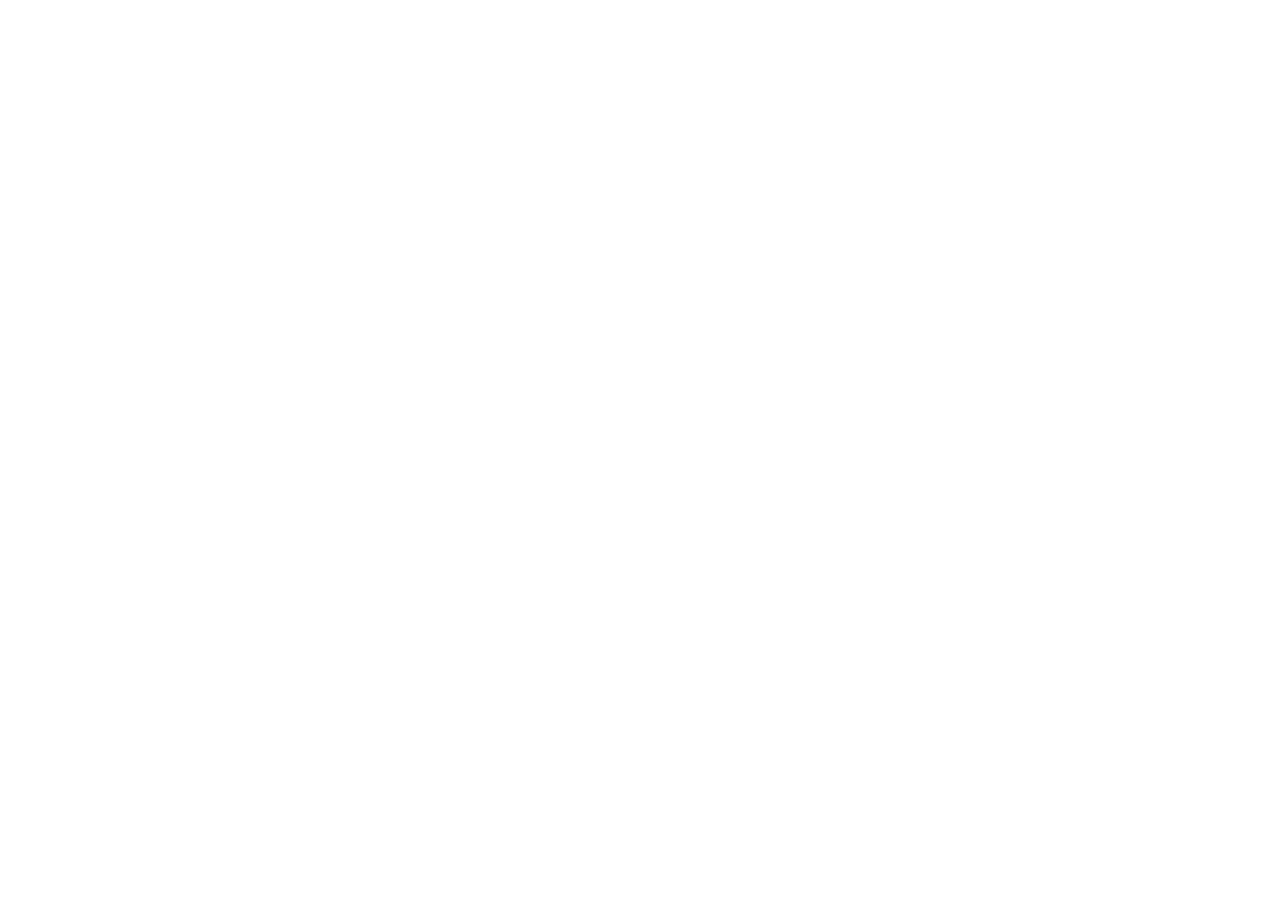
==== index.html @ 3876ae7c "title bar" ====
<!DOCTYPE html>
<html lang="en">
<head>
    <meta charset="UTF-8">
    <meta http-equiv="X-UA-Compatible" content="IE=edge">
    <meta name="viewport" content="width=device-width, initial-scale=1.0">
    
    <title>broneftys</title>
    <!-- TailwindCSS-->
    <script src="https://cdn.tailwindcss.com"></script>
</head>
<body>
    
</body>
</html>
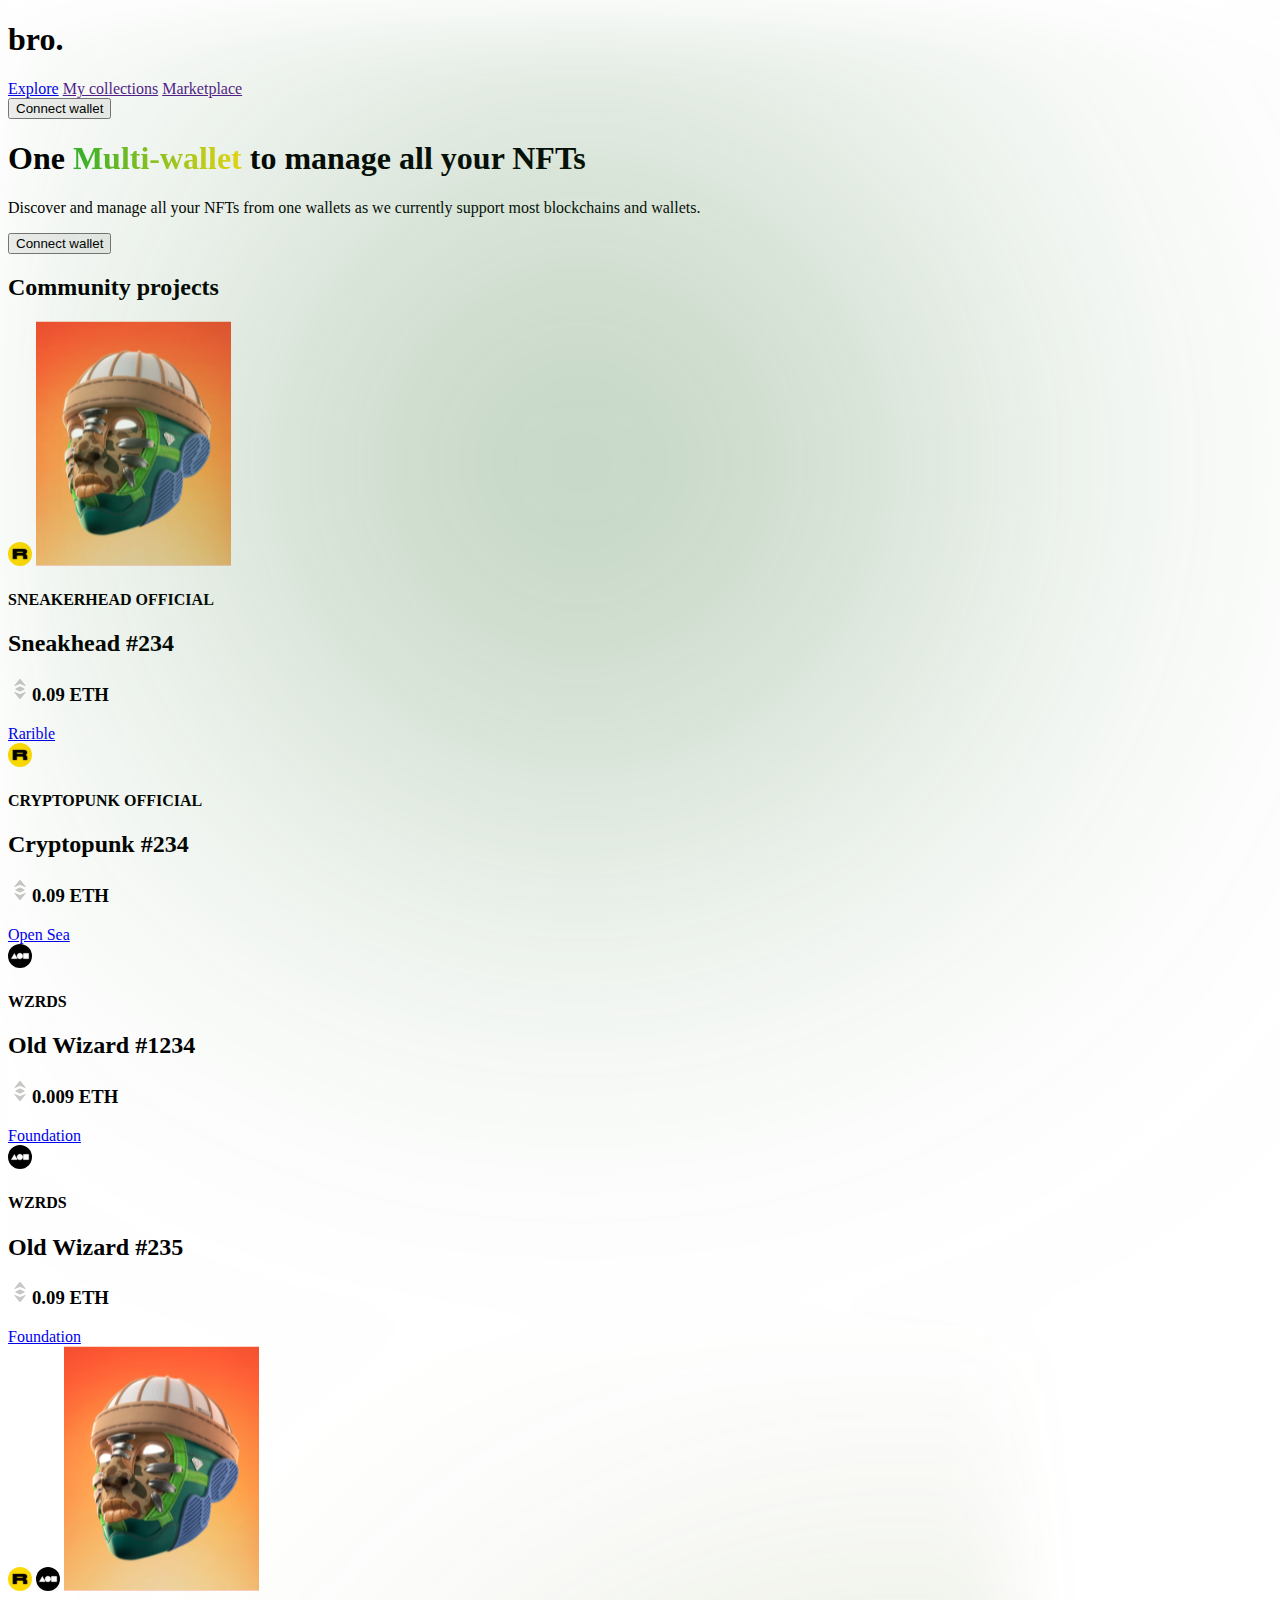
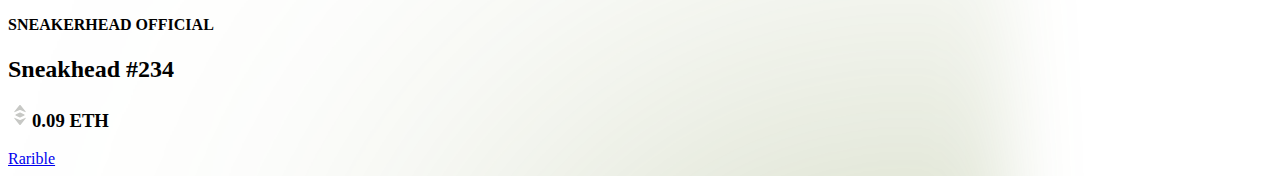
==== commit 0b68e2ee: "homepage done" ====
--- a/index.html
+++ b/index.html
@@ -4,12 +4,100 @@
     <meta charset="UTF-8">
     <meta http-equiv="X-UA-Compatible" content="IE=edge">
     <meta name="viewport" content="width=device-width, initial-scale=1.0">
-    
-    <title>broneftys</title>
-    <!-- TailwindCSS-->
+    <title>bro_neftys</title>
+    <!-- External Fonts -->
+    <link href="https://api.fontshare.com/v2/css?f[]=clash-grotesk@200,700,400,600,300,500&display=swap" rel="stylesheet">
+    <!-- CSS -->
+    <link rel="stylesheet" href="style.css">
     <script src="https://cdn.tailwindcss.com"></script>
 </head>
-<body>
-    
+<body class="font-['Clash_Grotesk'] bg-[#181B18] text-[#EBEFE9] ">
+    <aside class="bg-noise absolute ">
+        <img class="left-0 w-2/3" src="images/green_blur.svg" alt="">
+        <img class="right-0 w-2/3" src="images/yellow_blur.svg" alt="">
+    </aside>
+    <header class="px-8 sm:px-12 md:px-16 lg:px-24 flex justify-between h-32 items-center">
+        <h1>bro.</h1>
+        <nav class="space-x-4 sm:space-x-5 md:space-x-6">
+            <a href="#explore" class="hover:cursor-pointer active:text-[#CFD717]">Explore</a>
+            <a href="" class="hover:cursor-pointer active:text-[#CFD717]">My collections</a>
+            <a href="" class="hover:cursor-pointer active:text-[#CFD717]">Marketplace</a>
+        </nav>
+        <button class="px-4 py-2 font-medium bg-[#CFD717] text-[#1E2419]">Connect wallet</button>
+    </header>
+    <main id="explore" class="px-8 sm:px-12 md:px-16 lg:px-24">
+        <section class="flex flex-col h-[77vh] items-center justify-center text-center">
+            <h1 class="text-6xl font-semibold max-w-4xl">One <span class="gradient-text">Multi-wallet</span> to manage all your NFTs</h1>
+            <p class="font-medium text-white max-w-xl opacity-75 my-4">Discover and manage all your NFTs from one wallets as we currently support most blockchains and wallets.</p>
+            <button class="sm:hidden px-4 py-2 font-medium bg-[#CFD717] text-[#1E2419]">Connect wallet</button>
+        </section>
+
+        <h2 class="text-xl font-medium my-6">Community projects</h2>
+
+        <section class="grid grid-cols-2 md:grid-cols-3 lg:grid-cols-5 gap-4 my-6 content-center">
+            <div class="bg-[#1E2419] p-3">
+                <div class="relative">
+                    <img class="absolute top-3 right-3" src="images/rarible.svg" alt="">
+                    <img class="w-full" src="images/sneakhead.svg" alt="">
+                </div>
+                <h4 class="text-[#C6CBC6] text-xs font-medium mt-4">SNEAKERHEAD OFFICIAL</h4>
+                <h2 class="text-white font-medium text-xl my-2">Sneakhead #234</h2>
+                <div class="flex justify-between my-2">
+                    <h3 class="flex"><img src="images/eth_icon.svg" alt="">0.09 ETH</h3>
+                    <a href="#" class="text-[#CFD717]">Rarible</a>
+                </div>
+            </div>
+
+            <div class="bg-[#1E2419] p-3">
+                <div class="relative">
+                    <img class="absolute top-3 right-3" src="images/rarible.svg" alt="">
+                    <img class="w-full" src="/images/cryptopunk#234.svg" alt="">
+                </div>
+                <h4 class="text-[#C6CBC6] text-xs font-medium mt-4">CRYPTOPUNK OFFICIAL</h4>
+                <h2 class="text-white font-medium text-xl my-2">Cryptopunk #234</h2>
+                <div class="flex justify-between">
+                    <h3 class="flex"><img src="images/eth_icon.svg" alt="">0.09 ETH</h3>
+                    <a href="#" class="text-[#CFD717]">Open Sea</a>
+                </div>
+            </div>
+            <div class="bg-[#1E2419] p-3">
+                <div class="relative">
+                    <img class="absolute top-3 right-3" src="images/foundation.svg" alt="">
+                    <img class="w-full" src="images/oldwizard#1234.svg" alt="">
+                </div>
+                <h4 class="text-[#C6CBC6] text-xs font-medium mt-4">WZRDS</h4>
+                <h2 class="text-white font-medium text-xl my-2">Old Wizard #1234</h2>
+                <div class="flex justify-between">
+                    <h3 class="flex"><img src="images/eth_icon.svg" alt="">0.009 ETH</h3>
+                    <a href="#" class="text-[#CFD717]">Foundation</a>
+                </div>
+            </div>
+            <div class="bg-[#1E2419] p-3">
+                <div class="relative">
+                    <img class="absolute top-3 right-3" src="images/foundation.svg" alt="">
+                    <img class="w-full" src="images/oldwizard#235.svg" alt="">
+                </div>
+                <h4 class="text-[#C6CBC6] text-xs font-medium mt-4">WZRDS</h4>
+                <h2 class="text-white font-medium text-xl my-2">Old Wizard #235</h2>
+                <div class="flex justify-between">
+                    <h3 class="flex"><img src="images/eth_icon.svg" alt="">0.09 ETH</h3>
+                    <a href="#" class="text-[#CFD717]">Foundation</a>
+                </div>
+            </div>
+            <div class="bg-[#1E2419] p-3">
+                <div class="relative">
+                    <img class="absolute top-3 right-3" src="images/rarible.svg" alt="">
+                    <img class="absolute top-3 right-6" src="images/foundation.svg" alt="">
+                    <img class="w-full" src="images/sneakhead.svg" alt="">
+                </div>
+                <h4 class="text-[#C6CBC6] text-xs font-medium mt-4">SNEAKERHEAD OFFICIAL</h4>
+                <h2 class="text-white font-medium text-xl my-2">Sneakhead #234</h2>
+                <div class="flex justify-between">
+                    <h3 class="flex"><img src="images/eth_icon.svg" alt="">0.09 ETH</h3>
+                    <a href="#" class="text-[#CFD717]">Rarible</a>
+                </div>
+            </div>
+        </section>
+    </main>
 </body>
 </html>--- a/style.css
+++ b/style.css
@@ -0,0 +1,37 @@
+.gradient-text {
+    background: -webkit-linear-gradient(1800deg, #33B22C, #F7E012);
+    -webkit-background-clip: text;
+    -webkit-text-fill-color: transparent;
+}
+body {
+    
+}
+.bg-noise {
+    filter: blur(36px);
+    position: fixed;
+    transition: all ease 30s infinite;
+}
+.bg-noise img:first-child {
+    transition-duration: inf;
+    animation: 25s animation_uno;
+    animation-iteration-count: infinite;
+}
+.bg-noise img:last-child {
+    transition-duration: inf;
+    animation: 25s animation_uno;
+    animation-iteration-count: infinite;
+}
+@keyframes animation_uno {
+    0% {
+        transform: translate(45%);
+    }
+    25% {
+        transform: translateY(25%);
+    }
+    60% {
+        transform: translateX(-25%);
+    }
+    100% {
+        transform: translateY(75%);
+    }
+}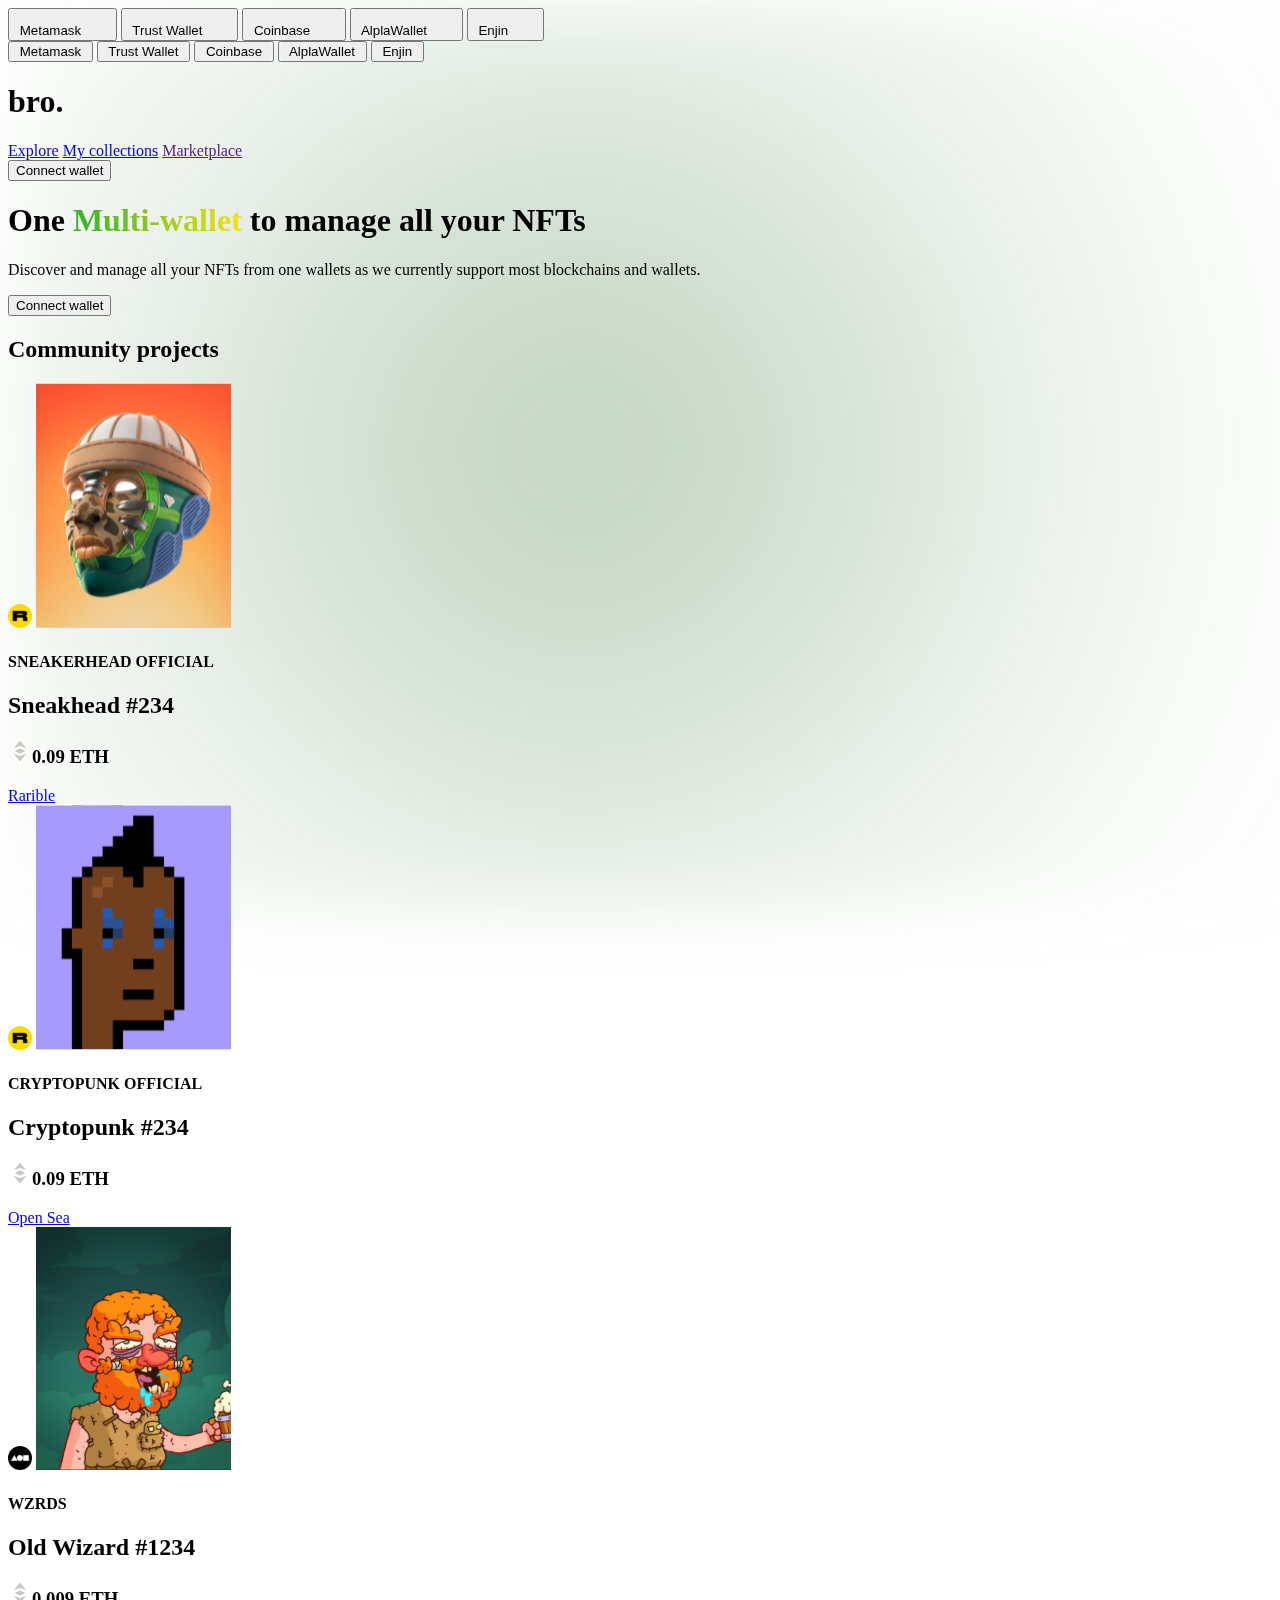
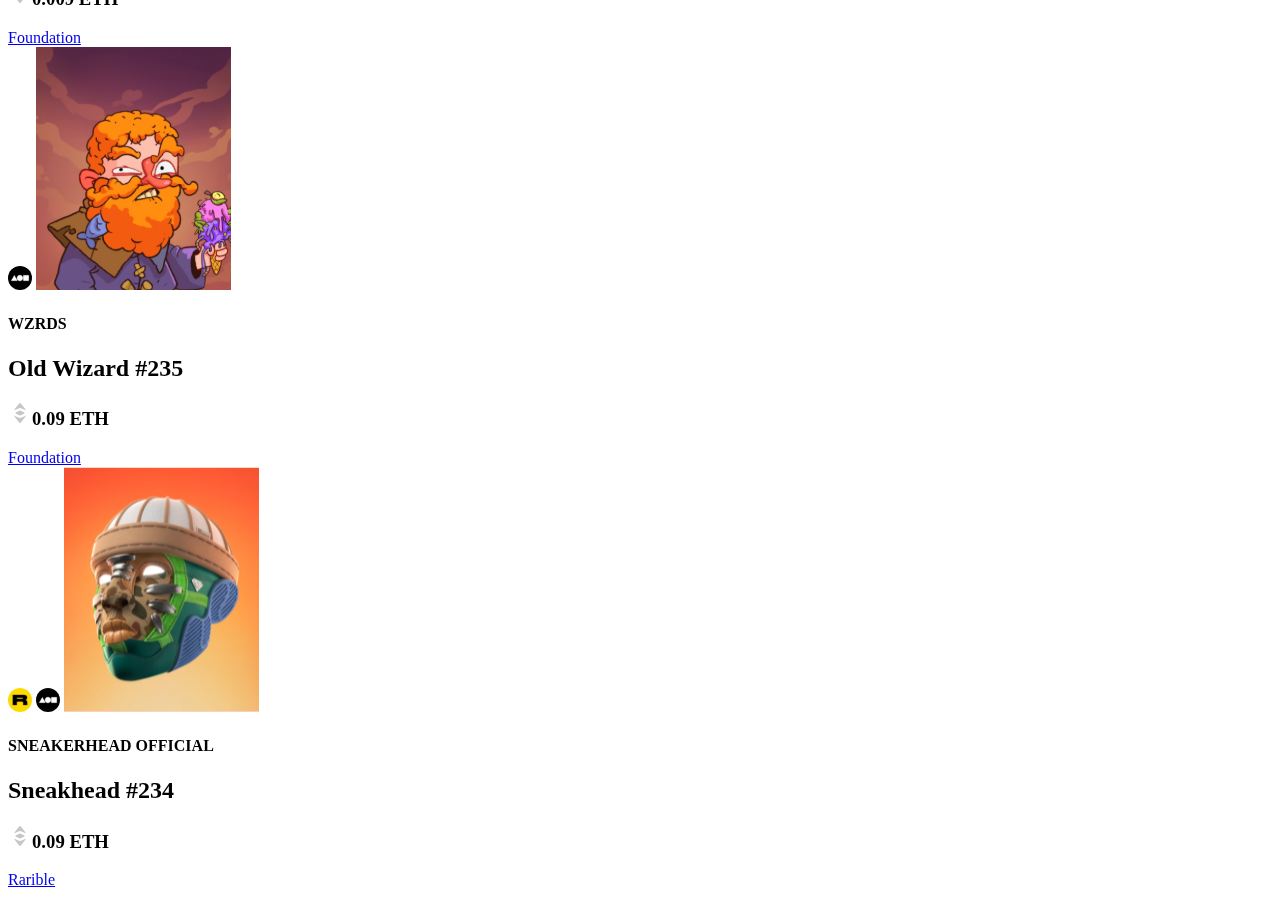
==== commit 293533a7: "images and icon assets" ====
--- a/index.html
+++ b/index.html
@@ -10,20 +10,84 @@
     <!-- CSS -->
     <link rel="stylesheet" href="style.css">
     <script src="https://cdn.tailwindcss.com"></script>
+    <script src="main.js" defer></script>
 </head>
 <body class="font-['Clash_Grotesk'] bg-[#181B18] text-[#EBEFE9] ">
     <aside class="bg-noise absolute ">
         <img class="left-0 w-2/3" src="images/green_blur.svg" alt="">
         <img class="right-0 w-2/3" src="images/yellow_blur.svg" alt="">
     </aside>
+
+    
+
+    <section class="relative flex items-center justify-center h-screen">
+        <div class="bg-[#1E2419] flex flex-col p-12 absolute z-100">
+            <button>
+                <img src="images/metamask.svg" alt="">
+                <span>Metamask</span>
+                <img src="images/links.svg" alt="">
+            </button>
+            <button>
+                <img src="" alt="">
+                <span>Trust Wallet</span>
+                <img src="images/links.svg" alt="">
+            </button>
+            <button>
+                <img src="" alt="">
+                <span>Coinbase</span>
+                <img src="images/links.svg" alt="">
+            </button>
+            <button>
+                <img src="" alt="">
+                <span>AlplaWallet</span>
+                <img src="images/links.svg" alt="">
+            </button>
+            <button>
+                <img src="" alt="">
+                <span>Enjin</span>
+                <img src="images/links.svg" alt="">
+            </button>
+        </div>
+    </section>
+
+    <section class="hidden relative flex items-center justify-center h-screen">
+        <div class="bg-[#1E2419] p-12 absolute z-100">
+            <button>
+                <img src="" alt="">
+                <span>Metamask</span>
+                <img src="" alt="">
+            </button>
+            <button>
+                <img src="" alt="">
+                <span>Trust Wallet</span>
+                <img src="" alt="">
+            </button>
+            <button>
+                <img src="" alt="">
+                <span>Coinbase</span>
+                <img src="" alt="">
+            </button>
+            <button>
+                <img src="" alt="">
+                <span>AlplaWallet</span>
+                <img src="" alt="">
+            </button>
+            <button>
+                <img src="" alt="">
+                <span>Enjin</span>
+                <img src="" alt="">
+            </button>
+        </div>
+    </section>
+    
     <header class="px-8 sm:px-12 md:px-16 lg:px-24 flex justify-between h-32 items-center">
         <h1>bro.</h1>
         <nav class="space-x-4 sm:space-x-5 md:space-x-6">
-            <a href="#explore" class="hover:cursor-pointer active:text-[#CFD717]">Explore</a>
-            <a href="" class="hover:cursor-pointer active:text-[#CFD717]">My collections</a>
-            <a href="" class="hover:cursor-pointer active:text-[#CFD717]">Marketplace</a>
+            <a href="#explore" class="hover:cursor-pointer text-[#CFD717]">Explore</a>
+            <a href="collections.html" class="hover:cursor-pointer active:text-[#CFD717]">My collections</a>
+            <a href="" class="hover:cursor-pointer active:text-[#CFD717] hover:text-[#CFD717]">Marketplace</a>
         </nav>
-        <button class="px-4 py-2 font-medium bg-[#CFD717] text-[#1E2419]">Connect wallet</button>
+        <button id="connectWalletModal" class="px-4 py-2 font-medium bg-[#CFD717] text-[#1E2419]">Connect wallet</button>
     </header>
     <main id="explore" class="px-8 sm:px-12 md:px-16 lg:px-24">
         <section class="flex flex-col h-[77vh] items-center justify-center text-center">
@@ -44,44 +108,44 @@
                 <h2 class="text-white font-medium text-xl my-2">Sneakhead #234</h2>
                 <div class="flex justify-between my-2">
                     <h3 class="flex"><img src="images/eth_icon.svg" alt="">0.09 ETH</h3>
-                    <a href="#" class="text-[#CFD717]">Rarible</a>
+                    <a href="#" id="category" class="text-[#CFD717]">Rarible</a>
                 </div>
             </div>
 
             <div class="bg-[#1E2419] p-3">
                 <div class="relative">
                     <img class="absolute top-3 right-3" src="images/rarible.svg" alt="">
-                    <img class="w-full" src="/images/cryptopunk#234.svg" alt="">
+                    <img class="w-full" src="/images/cryptopunk234.svg" alt="">
                 </div>
                 <h4 class="text-[#C6CBC6] text-xs font-medium mt-4">CRYPTOPUNK OFFICIAL</h4>
                 <h2 class="text-white font-medium text-xl my-2">Cryptopunk #234</h2>
                 <div class="flex justify-between">
                     <h3 class="flex"><img src="images/eth_icon.svg" alt="">0.09 ETH</h3>
-                    <a href="#" class="text-[#CFD717]">Open Sea</a>
+                    <a href="#" id="category" class="text-[#CFD717]">Open Sea</a>
                 </div>
             </div>
             <div class="bg-[#1E2419] p-3">
                 <div class="relative">
                     <img class="absolute top-3 right-3" src="images/foundation.svg" alt="">
-                    <img class="w-full" src="images/oldwizard#1234.svg" alt="">
+                    <img class="w-full" src="images/oldwizard1234.svg" alt="">
                 </div>
                 <h4 class="text-[#C6CBC6] text-xs font-medium mt-4">WZRDS</h4>
                 <h2 class="text-white font-medium text-xl my-2">Old Wizard #1234</h2>
                 <div class="flex justify-between">
                     <h3 class="flex"><img src="images/eth_icon.svg" alt="">0.009 ETH</h3>
-                    <a href="#" class="text-[#CFD717]">Foundation</a>
+                    <a href="#" id="category" class="text-[#CFD717]">Foundation</a>
                 </div>
             </div>
             <div class="bg-[#1E2419] p-3">
                 <div class="relative">
                     <img class="absolute top-3 right-3" src="images/foundation.svg" alt="">
-                    <img class="w-full" src="images/oldwizard#235.svg" alt="">
+                    <img class="w-full" src="images/oldwizard235.svg" alt="">
                 </div>
                 <h4 class="text-[#C6CBC6] text-xs font-medium mt-4">WZRDS</h4>
                 <h2 class="text-white font-medium text-xl my-2">Old Wizard #235</h2>
                 <div class="flex justify-between">
                     <h3 class="flex"><img src="images/eth_icon.svg" alt="">0.09 ETH</h3>
-                    <a href="#" class="text-[#CFD717]">Foundation</a>
+                    <a href="#" id="category" class="text-[#CFD717]">Foundation</a>
                 </div>
             </div>
             <div class="bg-[#1E2419] p-3">
@@ -94,7 +158,7 @@
                 <h2 class="text-white font-medium text-xl my-2">Sneakhead #234</h2>
                 <div class="flex justify-between">
                     <h3 class="flex"><img src="images/eth_icon.svg" alt="">0.09 ETH</h3>
-                    <a href="#" class="text-[#CFD717]">Rarible</a>
+                    <a href="#" id="category" class="text-[#CFD717]">Rarible</a>
                 </div>
             </div>
         </section>
--- a/style.css
+++ b/style.css
@@ -9,15 +9,16 @@
 .bg-noise {
     filter: blur(36px);
     position: fixed;
+    z-index: -1;
+    max-height: 100vh;
+    overflow: hidden;
     transition: all ease 30s infinite;
 }
 .bg-noise img:first-child {
-    transition-duration: inf;
     animation: 25s animation_uno;
     animation-iteration-count: infinite;
 }
 .bg-noise img:last-child {
-    transition-duration: inf;
     animation: 25s animation_uno;
     animation-iteration-count: infinite;
 }
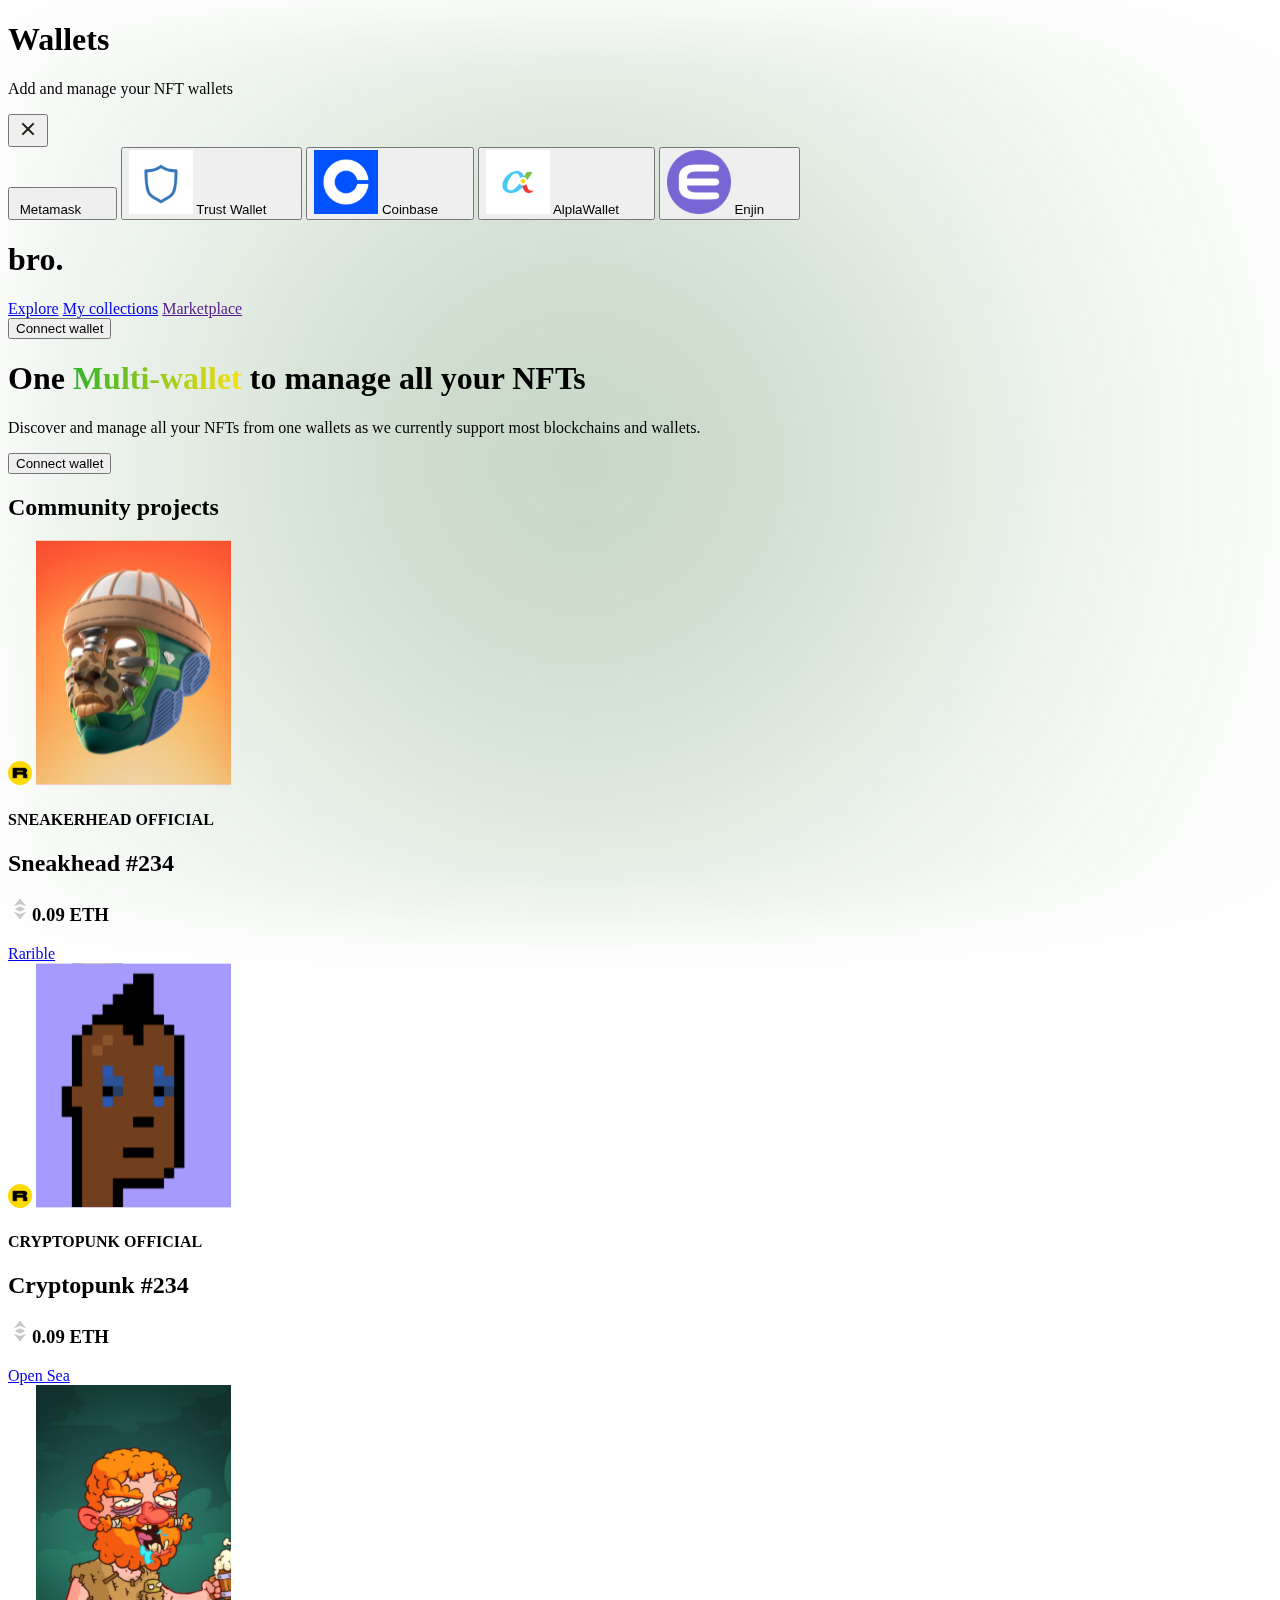
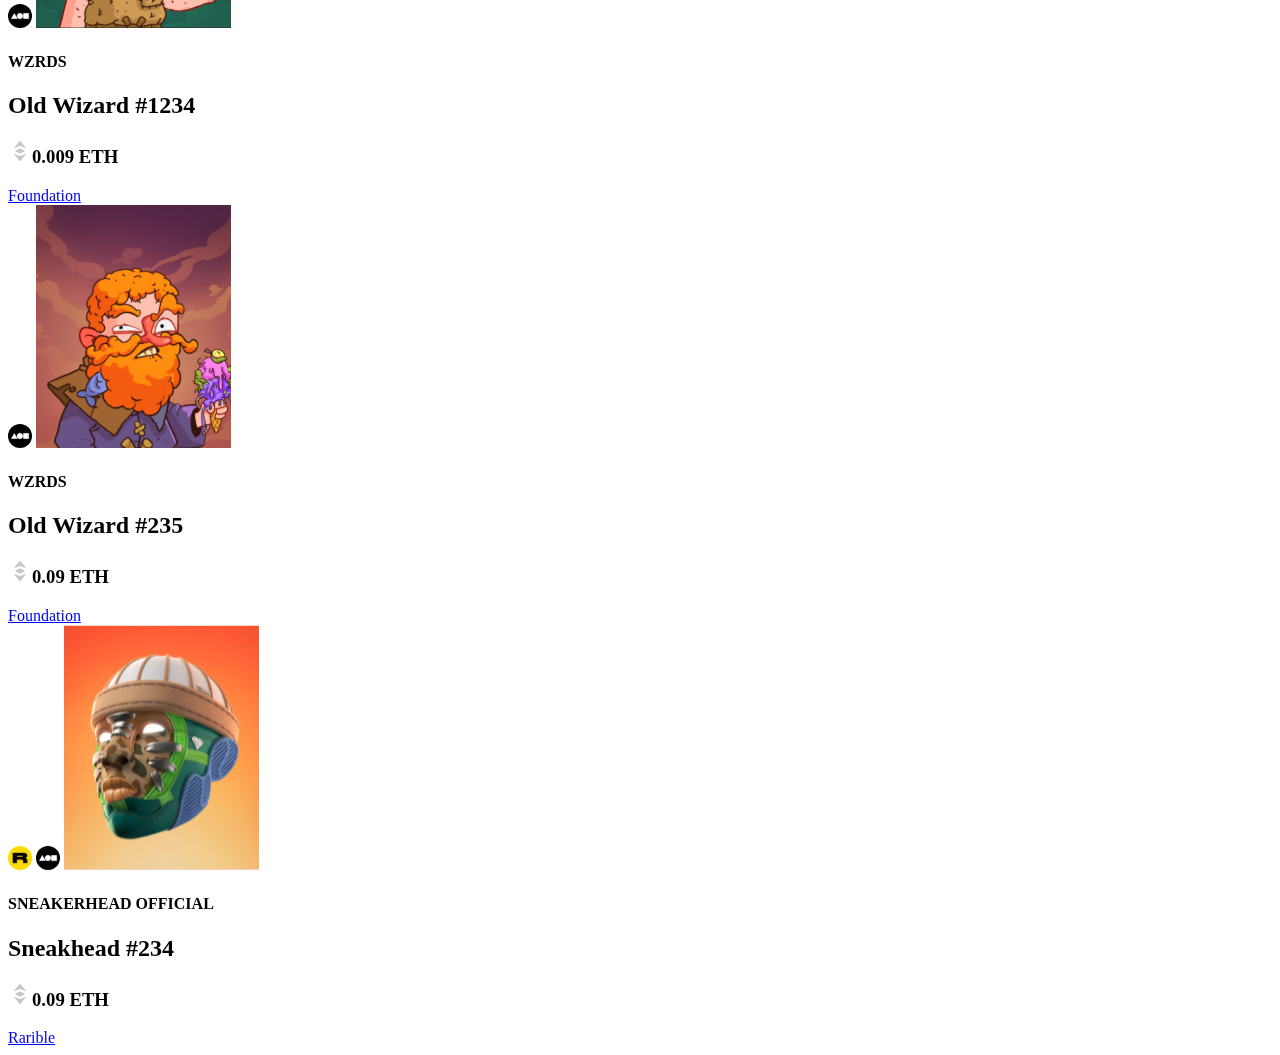
==== commit 9f4ece47: "feat: added connect wallet modal" ====
--- a/index.html
+++ b/index.html
@@ -20,62 +20,38 @@
 
     
 
-    <section class="relative flex items-center justify-center h-screen">
-        <div class="bg-[#1E2419] flex flex-col p-12 absolute z-100">
-            <button>
-                <img src="images/metamask.svg" alt="">
-                <span>Metamask</span>
-                <img src="images/links.svg" alt="">
+    <section id="modal" class="relative hidden overflow-hidden flex items-center justify-center h-screen">
+        
+        <div class="bg-[#1E2419] flex flex-col p-12 absolute z-100 space-y-4 w-2/3 max-w-xl">
+            <header class="text-center my-6">
+                <h1 class="font-medium text-xl">Wallets</h1>
+                <p>Add and manage your NFT wallets</p>
+                <button id="closeModal" class="bg-[#CFD717] absolute p-3 right-8 top-8"><img src="images/close.svg" alt=""></button>
+            </header>
+            <button class="flex justify-between items-center p-2 border-2 border-[#4E5130] w-full">
+                <img class="w-12" src="images/metamask.svg" alt="">
+                <span class="w-full text-left ml-3">Metamask</span>
+                <img class="pr-3" src="images/links.svg" alt="">
             </button>
-            <button>
-                <img src="" alt="">
-                <span>Trust Wallet</span>
-                <img src="images/links.svg" alt="">
+            <button class="flex justify-between items-center p-2 border-2 border-[#4E5130] w-full">
+                <img class="w-12" src="images/TrustWallet.svg" alt="">
+                <span class="w-full text-left ml-3">Trust Wallet</span>
+                <img class="pr-3" src="images/links.svg" alt="">
             </button>
-            <button>
-                <img src="" alt="">
-                <span>Coinbase</span>
-                <img src="images/links.svg" alt="">
+            <button class="flex justify-between items-center p-2 border-2 border-[#4E5130] w-full">
+                <img class="w-12" src="images/Coinbase.svg" alt="">
+                <span class="w-full text-left ml-3">Coinbase</span>
+                <img class="pr-3" src="images/links.svg" alt="">
             </button>
-            <button>
-                <img src="" alt="">
-                <span>AlplaWallet</span>
-                <img src="images/links.svg" alt="">
+            <button class="flex justify-between items-center p-2 border-2 border-[#4E5130] w-full">
+                <img class="w-12" src="images/AlphaWallet.svg" alt="">
+                <span class="w-full text-left ml-3">AlplaWallet</span>
+                <img class="pr-3" src="images/links.svg" alt="">
             </button>
-            <button>
-                <img src="" alt="">
-                <span>Enjin</span>
-                <img src="images/links.svg" alt="">
-            </button>
-        </div>
-    </section>
-
-    <section class="hidden relative flex items-center justify-center h-screen">
-        <div class="bg-[#1E2419] p-12 absolute z-100">
-            <button>
-                <img src="" alt="">
-                <span>Metamask</span>
-                <img src="" alt="">
-            </button>
-            <button>
-                <img src="" alt="">
-                <span>Trust Wallet</span>
-                <img src="" alt="">
-            </button>
-            <button>
-                <img src="" alt="">
-                <span>Coinbase</span>
-                <img src="" alt="">
-            </button>
-            <button>
-                <img src="" alt="">
-                <span>AlplaWallet</span>
-                <img src="" alt="">
-            </button>
-            <button>
-                <img src="" alt="">
-                <span>Enjin</span>
-                <img src="" alt="">
+            <button class="flex justify-between items-center p-2 border-2 border-[#4E5130] w-full">
+                <img class="w-12" src="images/Enjin.svg" alt="">
+                <span class="w-full text-left ml-3">Enjin</span>
+                <img class="pr-3" src="images/links.svg" alt="">
             </button>
         </div>
     </section>
@@ -87,7 +63,7 @@
             <a href="collections.html" class="hover:cursor-pointer active:text-[#CFD717]">My collections</a>
             <a href="" class="hover:cursor-pointer active:text-[#CFD717] hover:text-[#CFD717]">Marketplace</a>
         </nav>
-        <button id="connectWalletModal" class="px-4 py-2 font-medium bg-[#CFD717] text-[#1E2419]">Connect wallet</button>
+        <button id="openModal" class="px-4 py-2 font-medium bg-[#CFD717] text-[#1E2419]">Connect wallet</button>
     </header>
     <main id="explore" class="px-8 sm:px-12 md:px-16 lg:px-24">
         <section class="flex flex-col h-[77vh] items-center justify-center text-center">
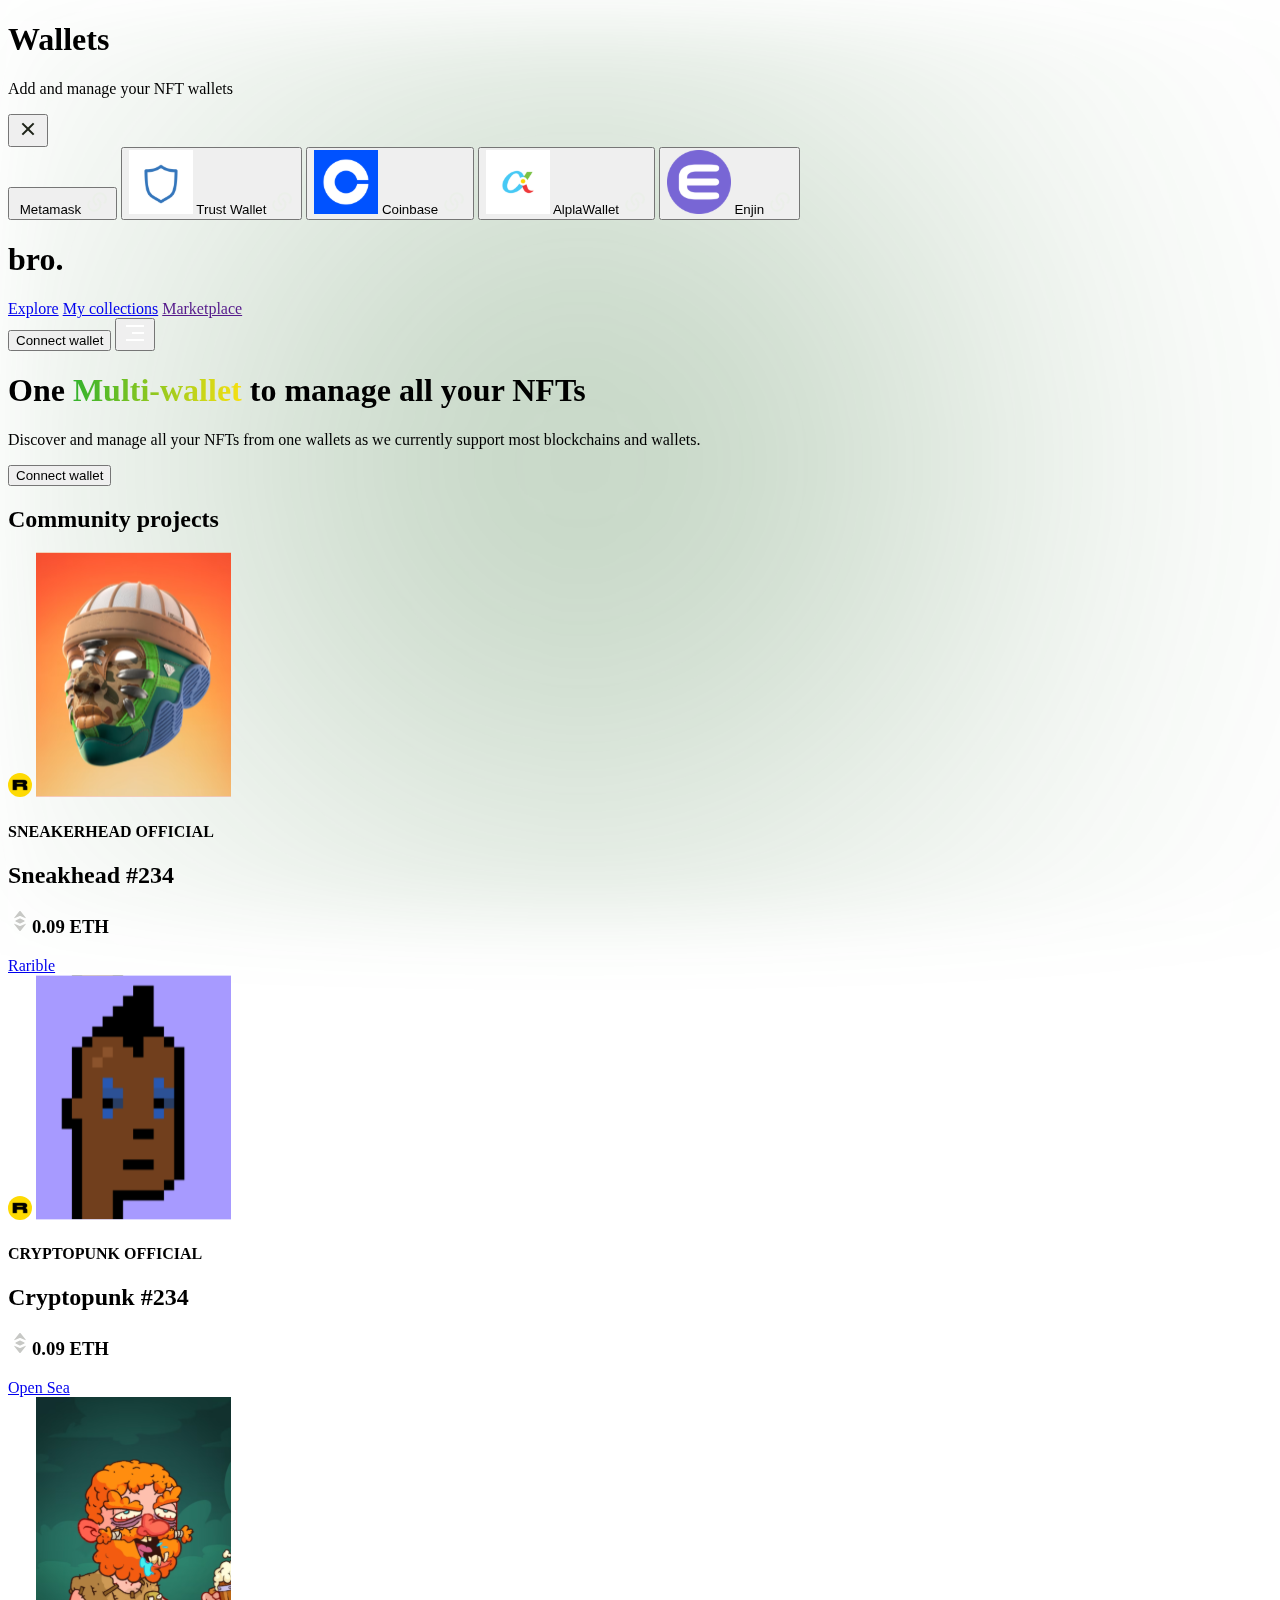
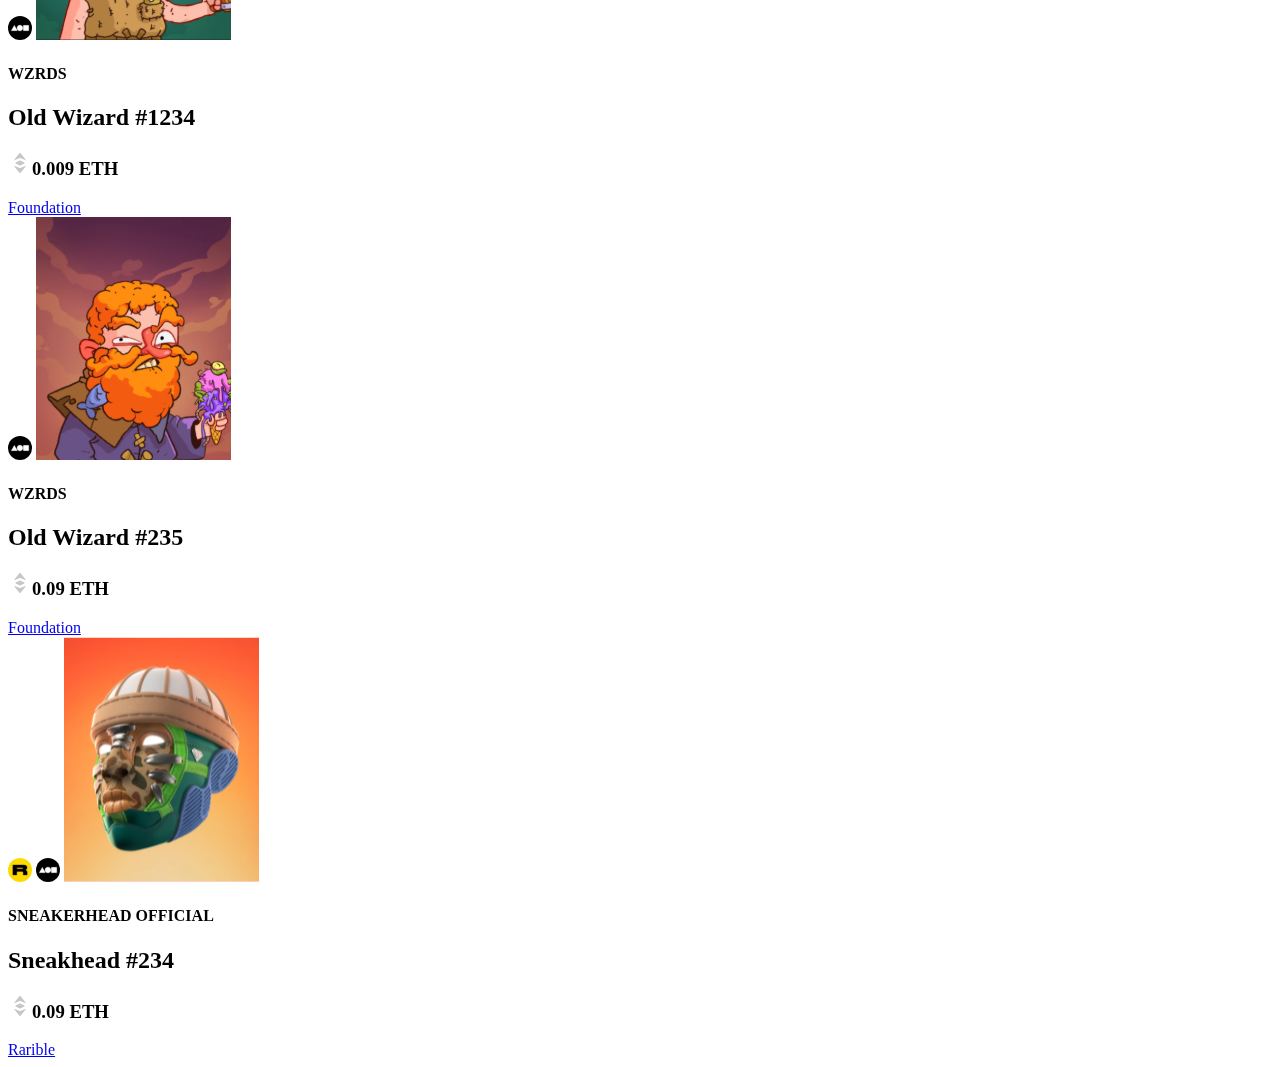
==== commit e783a143: "feat: responsive navbar" ====
--- a/index.html
+++ b/index.html
@@ -13,13 +13,12 @@
     <script src="main.js" defer></script>
 </head>
 <body class="font-['Clash_Grotesk'] bg-[#181B18] text-[#EBEFE9] ">
+    <!-- background noise-->
     <aside class="bg-noise absolute ">
         <img class="left-0 w-2/3" src="images/green_blur.svg" alt="">
         <img class="right-0 w-2/3" src="images/yellow_blur.svg" alt="">
     </aside>
-
-    
-
+    <!-- modal -->
     <section id="modal" class="relative hidden overflow-hidden flex items-center justify-center h-screen">
         
         <div class="bg-[#1E2419] flex flex-col p-12 absolute z-100 space-y-4 w-2/3 max-w-xl">
@@ -55,25 +54,29 @@
             </button>
         </div>
     </section>
-    
+    <!-- navbar -->
     <header class="px-8 sm:px-12 md:px-16 lg:px-24 flex justify-between h-32 items-center">
         <h1>bro.</h1>
-        <nav class="space-x-4 sm:space-x-5 md:space-x-6">
+        <nav id="modal" class="hidden sm:space-x-5 md:space-x-6 sm:flex flex-col sm:flex-row items-center justify-center w-[60vh] h-screen sm:h-fit absolute sm:relative z-10000 top-0 backdrop-blur-xl sm:backdrop-blur-none">
             <a href="#explore" class="hover:cursor-pointer text-[#CFD717]">Explore</a>
             <a href="collections.html" class="hover:cursor-pointer active:text-[#CFD717]">My collections</a>
             <a href="" class="hover:cursor-pointer active:text-[#CFD717] hover:text-[#CFD717]">Marketplace</a>
         </nav>
-        <button id="openModal" class="px-4 py-2 font-medium bg-[#CFD717] text-[#1E2419]">Connect wallet</button>
+        <button id="openModal" class="hidden sm:block px-4 py-2 font-medium bg-[#CFD717] text-[#1E2419]">Connect wallet</button>
+        <button id="openModal" class="sm:hidden"><img id="openModal" src="images/menu.svg" alt=""></button>
     </header>
+    <!-- main -->
     <main id="explore" class="px-8 sm:px-12 md:px-16 lg:px-24">
+        <!-- grid header -->
         <section class="flex flex-col h-[77vh] items-center justify-center text-center">
             <h1 class="text-6xl font-semibold max-w-4xl">One <span class="gradient-text">Multi-wallet</span> to manage all your NFTs</h1>
-            <p class="font-medium text-white max-w-xl opacity-75 my-4">Discover and manage all your NFTs from one wallets as we currently support most blockchains and wallets.</p>
-            <button class="sm:hidden px-4 py-2 font-medium bg-[#CFD717] text-[#1E2419]">Connect wallet</button>
+            <p class="font-medium z-[-1] text-white max-w-xl opacity-75 my-4">Discover and manage all your NFTs from one wallets as we currently support most blockchains and wallets.</p>
+            <button id="openModal" class="sm:hidden px-4 py-2 font-medium bg-[#CFD717] text-[#1E2419]">Connect wallet</button>
         </section>
 
         <h2 class="text-xl font-medium my-6">Community projects</h2>
-
+        
+        <!-- NFT card grids-->
         <section class="grid grid-cols-2 md:grid-cols-3 lg:grid-cols-5 gap-4 my-6 content-center">
             <div class="bg-[#1E2419] p-3">
                 <div class="relative">
--- a/style.css
+++ b/style.css
@@ -3,8 +3,9 @@
     -webkit-background-clip: text;
     -webkit-text-fill-color: transparent;
 }
-body {
-    
+nav {
+    overflow: hidden;
+    transition: all ease 30s infinite;
 }
 .bg-noise {
     filter: blur(36px);
